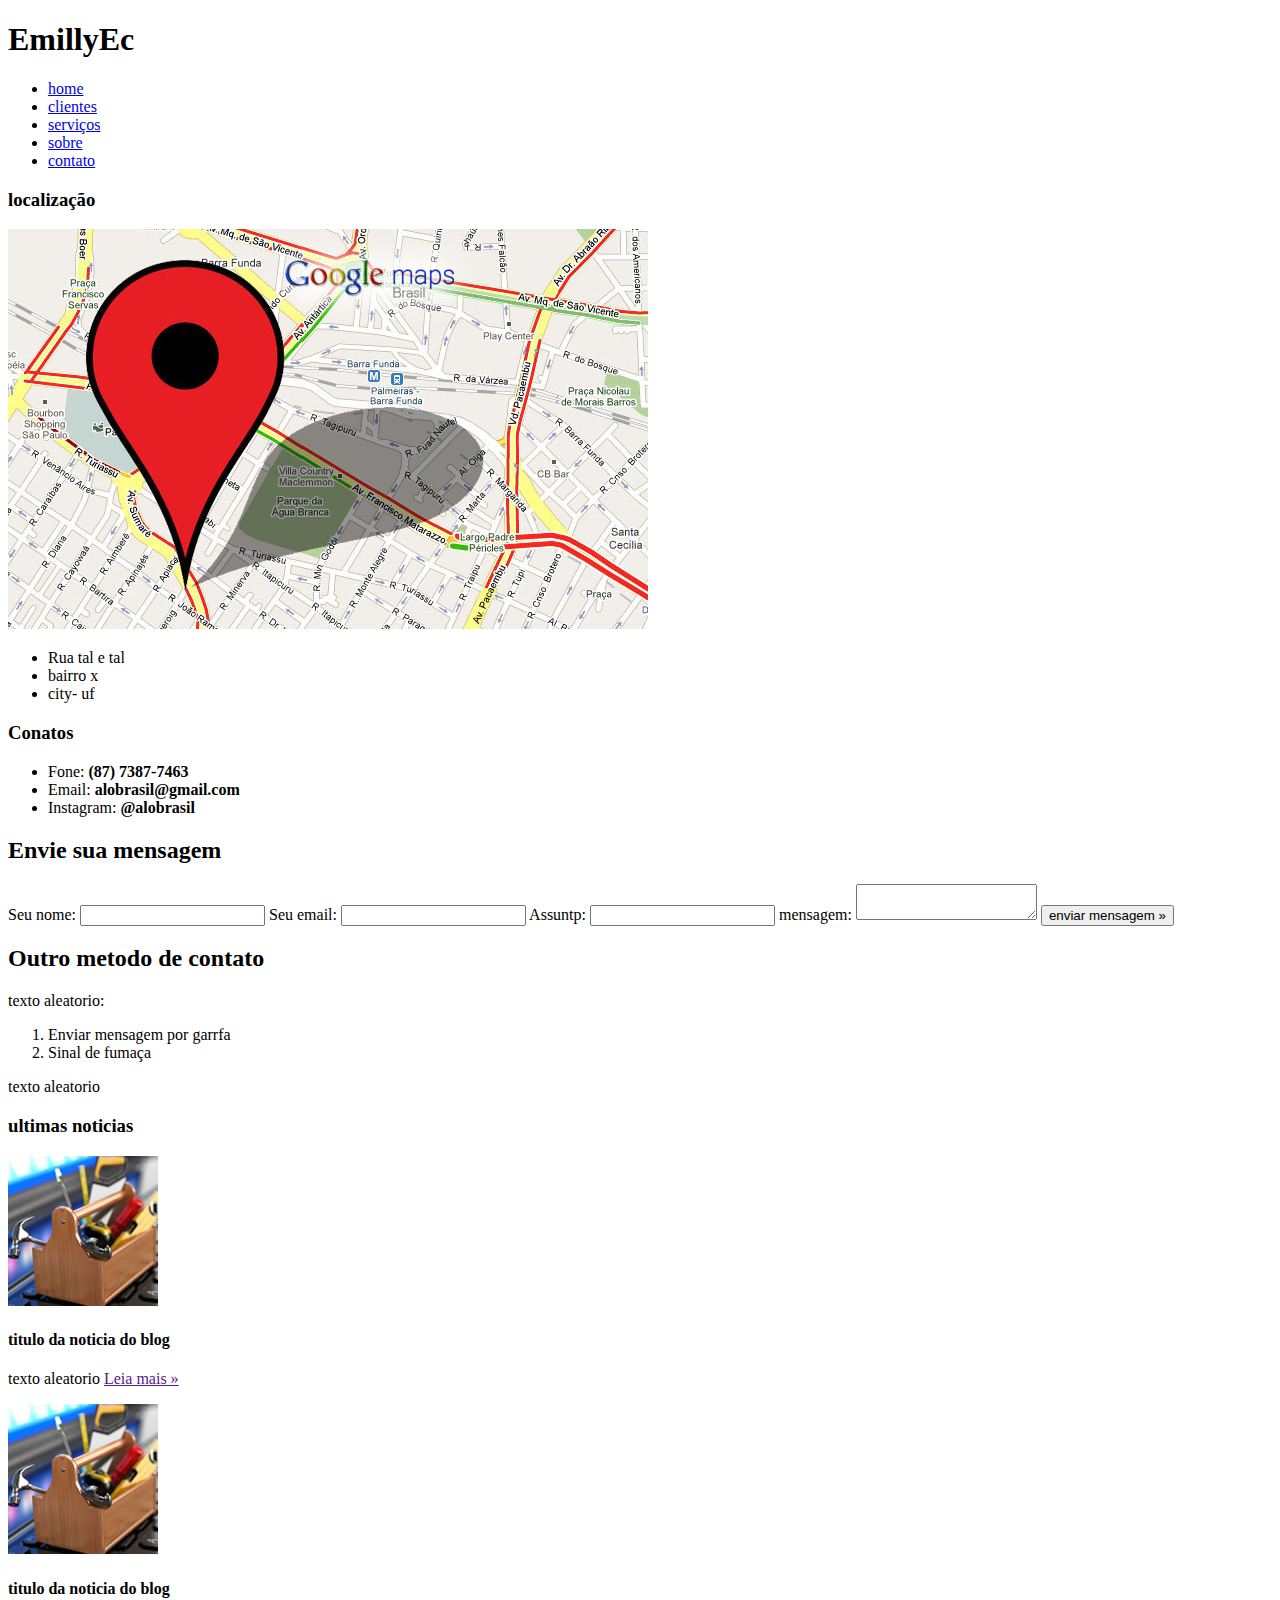
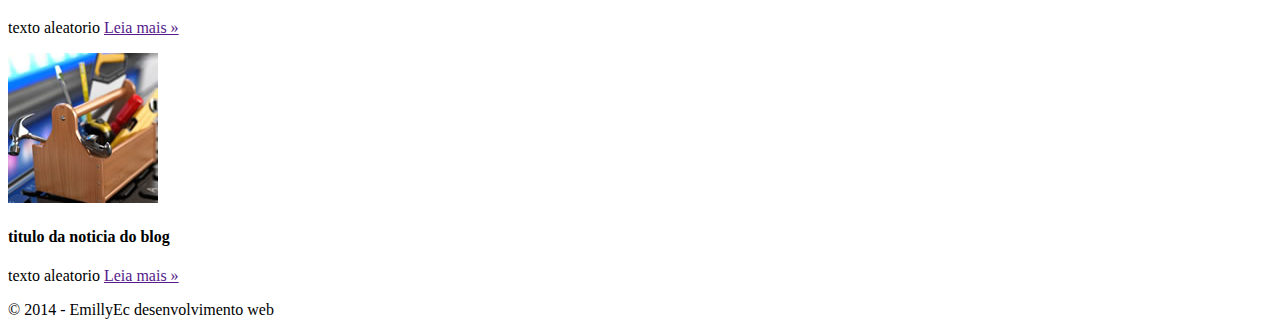
==== contato.html @ 2cedb879 "Add files via upload" ====
<!DOCTYPE html>
<html lang="en">
<head>
    <meta charset="UTF-8">
    <meta http-equiv="X-UA-Compatible" content="IE=edge">
    <meta name="viewport" content="width=device-width, initial-scale=1.0">
    <title>Desenvolvimento web</title>
    <link rel="stylesheet" href="css/normalize.css">
    <link rel="preconnect" href="https://fonts.googleapis.com">
    <link rel="preconnect" href="https://fonts.gstatic.com" crossorigin>
    <link href="https://fonts.googleapis.com/css2?family=Roboto:wght@300&display=swap" rel="stylesheet">
    <link rel="stylesheet" href="css/style.css">
</head>
<body>
    <!--LINHA, COLUNA (12 colunas sempre) E TAMANHO DA COLUNA-->
    <div class="linha">
        <header>
            <div class="coluna col4">
                <h1 class="logo">EmillyEc</h1>
            </div>
            <div class="coluna col8">
                <nav>
                    <ul class="menu inline sem-marcador">
                        <li><a href="index.html">home</a></li>
                        <li><a href="clientes.html">clientes</a></li>
                        <li><a href="servicos.html">serviços</a></li>
                        <li><a href="sobre.html">sobre</a></li>
                        <li><a href="contato.html">contato</a></li>
                    </ul>
                </nav>
            </div>
        </header>
    </div>
    <div class="linha">
        <section>
            <div class="coluna col5 siderbar">
                <h3>localização</h3>
                <img src="img/mapa.jpg" alt="">
                <ul class="sem-marcador sem-padding">
                    <li>Rua tal e tal</li>
                    <li>bairro x</li>
                    <li>city- uf</li>
                </ul>
                <h3>Conatos</h3>
                <ul class="sem-marcador sem-padding">
                    <li> Fone: <strong>(87) 7387-7463</strong></li>
                    <li> Email: <strong>alobrasil@gmail.com</strong></li>
                    <li> Instagram: <strong>@alobrasil</strong></li>
                </ul>
            </div>
            <div class="coluna col7">
                <h2>Envie sua mensagem</h2>
                <form action="">
                    <label for="nome">Seu nome:</label>
                    <input type="text" name="nome" id="nome">
                    <label for="email">Seu email:</label>
                    <input type="text" name="email" id="email">
                    <label for="assunto">Assuntp:</label>
                    <input type="text" name="assunto" id="assunto">
                    <label for="mensagem">mensagem:</label>
                    <textarea name="mensagem" id="mensagem"></textarea>
                    <input type="submit" class="botao" name="enviar" value="enviar mensagem &raquo;">
                </form>
            </div>
        </section>
    </div>
    <div class="conteudo-extra">
        <div class="linha">
            <div class="coluna col7">
                <section>
                    <h2>Outro metodo de contato</h2>
                    <p>texto aleatorio:</p>
                    <ol>
                        <li>Enviar mensagem por garrfa</li>
                        <li>Sinal de fumaça</li>
                    </ol>
                    <p>texto aleatorio</p>                      
                </section>
            </div>
            <div class="coluna col5">
                <h3>ultimas noticias</h3>
                <tl class="noticias">
                    <li>
                        <img src="img/thumb-pequena.jpg" alt="">
                        <h4>titulo da noticia do blog</h4>
                        <p>texto aleatorio <a href="">Leia mais &raquo;</a></p>
                    </li>
                    <li>
                        <img src="img/thumb-pequena.jpg" alt="">
                        <h4>titulo da noticia do blog</h4>
                        <p>texto aleatorio <a href="">Leia mais &raquo;</a></p>
                    </li>
                    <li>
                        <img src="img/thumb-pequena.jpg" alt="">
                        <h4>titulo da noticia do blog</h4>
                        <p>texto aleatorio <a href="">Leia mais &raquo;</a></p>
                    </li>
                </tl>
            </div>
        </div>
    </div>
    <div class="footer">
        <div class="linha">
            <div class="coluna col12">
                <span>&copy; 2014 - EmillyEc desenvolvimento web</span>
            </div>
        </div>
    </div>
</body>
</html>
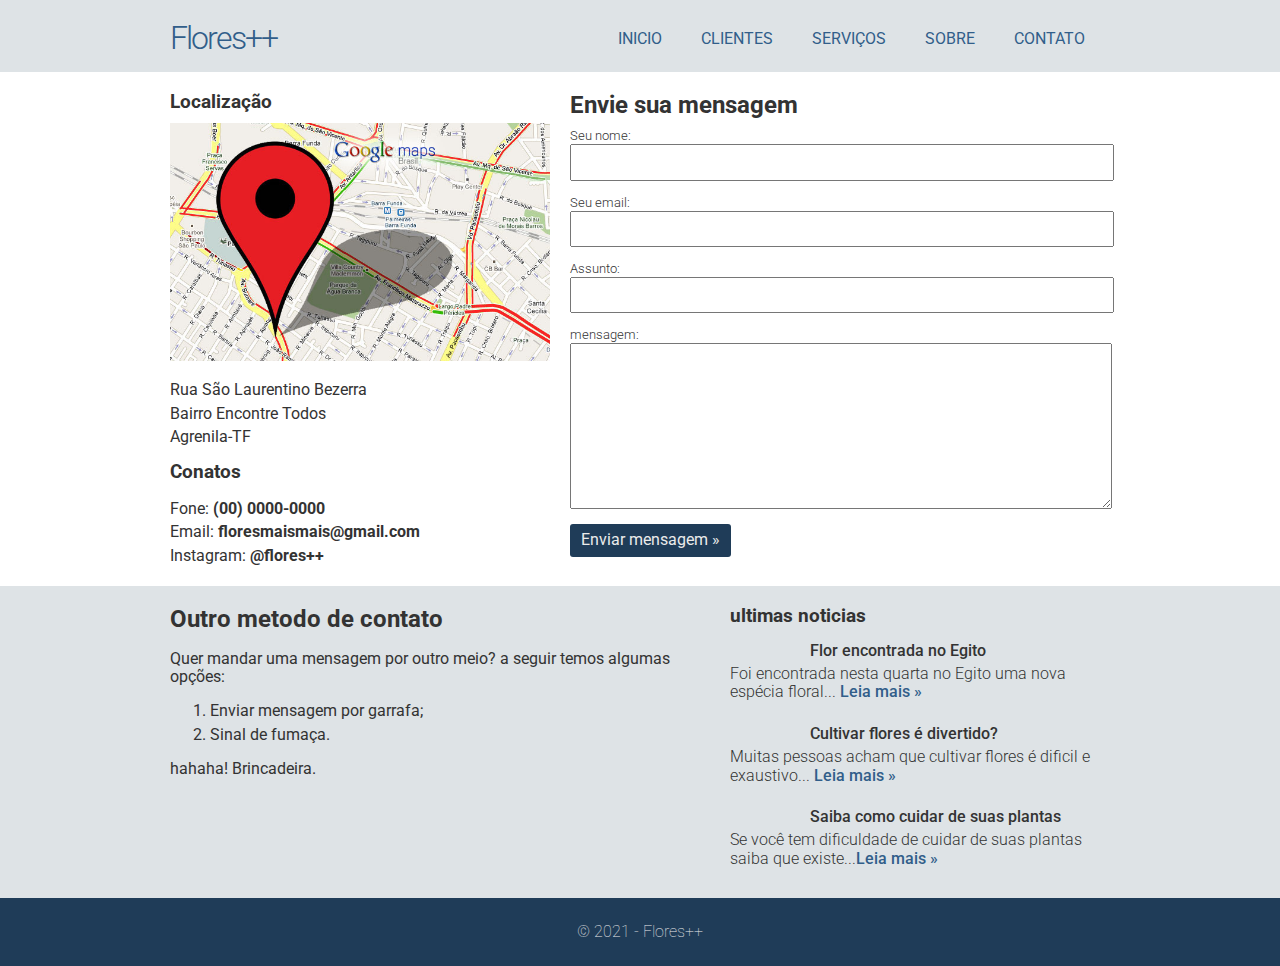
==== commit 8381d6da: "Update contato.html" ====
--- a/contato.html
+++ b/contato.html
@@ -1,10 +1,10 @@
 <!DOCTYPE html>
-<html lang="en">
+<html lang="pt-br">
 <head>
     <meta charset="UTF-8">
     <meta http-equiv="X-UA-Compatible" content="IE=edge">
     <meta name="viewport" content="width=device-width, initial-scale=1.0">
-    <title>Desenvolvimento web</title>
+    <title>Site Flores++</title>
     <link rel="stylesheet" href="css/normalize.css">
     <link rel="preconnect" href="https://fonts.googleapis.com">
     <link rel="preconnect" href="https://fonts.gstatic.com" crossorigin>
@@ -13,53 +13,55 @@
 </head>
 <body>
     <!--LINHA, COLUNA (12 colunas sempre) E TAMANHO DA COLUNA-->
-    <div class="linha">
-        <header>
-            <div class="coluna col4">
-                <h1 class="logo">EmillyEc</h1>
-            </div>
-            <div class="coluna col8">
-                <nav>
-                    <ul class="menu inline sem-marcador">
-                        <li><a href="index.html">home</a></li>
-                        <li><a href="clientes.html">clientes</a></li>
-                        <li><a href="servicos.html">serviços</a></li>
-                        <li><a href="sobre.html">sobre</a></li>
-                        <li><a href="contato.html">contato</a></li>
-                    </ul>
-                </nav>
-            </div>
-        </header>
+    <div class="header">
+        <div class="linha">
+            <header>
+                <div class="coluna col4">
+                    <h1 class="logo">Flores++</h1>
+                </div>
+                <div class="coluna col8">
+                    <nav>
+                        <ul class="menu inline sem-marcador">
+                            <li><a href="index.html">inicio</a></li>
+                            <li><a href="clientes.html">clientes</a></li>
+                            <li><a href="servicos.html">serviços</a></li>
+                            <li><a href="sobre.html">sobre</a></li>
+                            <li><a href="contato.html">contato</a></li>
+                        </ul>
+                    </nav>
+                </div>
+            </header>
+        </div>
     </div>
     <div class="linha">
         <section>
             <div class="coluna col5 siderbar">
-                <h3>localização</h3>
+                <h3>Localização</h3>
                 <img src="img/mapa.jpg" alt="">
                 <ul class="sem-marcador sem-padding">
-                    <li>Rua tal e tal</li>
-                    <li>bairro x</li>
-                    <li>city- uf</li>
+                    <li>Rua São Laurentino Bezerra</li>
+                    <li>Bairro Encontre Todos</li>
+                    <li>Agrenila-TF</li>
                 </ul>
                 <h3>Conatos</h3>
                 <ul class="sem-marcador sem-padding">
-                    <li> Fone: <strong>(87) 7387-7463</strong></li>
-                    <li> Email: <strong>alobrasil@gmail.com</strong></li>
-                    <li> Instagram: <strong>@alobrasil</strong></li>
+                    <li> Fone: <strong>(00) 0000-0000</strong></li>
+                    <li> Email: <strong>floresmaismais@gmail.com</strong></li>
+                    <li> Instagram: <strong>@flores++</strong></li>
                 </ul>
             </div>
-            <div class="coluna col7">
+            <div class="coluna col7 contato">
                 <h2>Envie sua mensagem</h2>
                 <form action="">
                     <label for="nome">Seu nome:</label>
                     <input type="text" name="nome" id="nome">
                     <label for="email">Seu email:</label>
                     <input type="text" name="email" id="email">
-                    <label for="assunto">Assuntp:</label>
+                    <label for="assunto">Assunto:</label>
                     <input type="text" name="assunto" id="assunto">
                     <label for="mensagem">mensagem:</label>
                     <textarea name="mensagem" id="mensagem"></textarea>
-                    <input type="submit" class="botao" name="enviar" value="enviar mensagem &raquo;">
+                    <input type="submit" class="botao" name="enviar" value="Enviar mensagem &raquo;">
                 </form>
             </div>
         </section>
@@ -69,42 +71,42 @@
             <div class="coluna col7">
                 <section>
                     <h2>Outro metodo de contato</h2>
-                    <p>texto aleatorio:</p>
+                    <p>Quer mandar uma mensagem por outro meio? a seguir temos algumas opções:</p>
                     <ol>
-                        <li>Enviar mensagem por garrfa</li>
-                        <li>Sinal de fumaça</li>
+                        <li>Enviar mensagem por garrafa;</li>
+                        <li>Sinal de fumaça.</li>
                     </ol>
-                    <p>texto aleatorio</p>                      
+                    <p>hahaha! Brincadeira.</p>                     
                 </section>
             </div>
             <div class="coluna col5">
                 <h3>ultimas noticias</h3>
-                <tl class="noticias">
+                <ul class="sem-marcador sem-padding noticias">
                     <li>
-                        <img src="img/thumb-pequena.jpg" alt="">
-                        <h4>titulo da noticia do blog</h4>
-                        <p>texto aleatorio <a href="">Leia mais &raquo;</a></p>
+                        <img src="https://imagens-revista.vivadecora.com.br/uploads/2018/05/tipos-de-flores-ger%C3%A2nio.jpg" alt="">
+                        <h4>Flor encontrada no Egito</h4>
+                        <p>Foi encontrada nesta quarta no Egito uma nova espécia floral... <a href="">Leia mais &raquo;</a></p>
                     </li>
                     <li>
-                        <img src="img/thumb-pequena.jpg" alt="">
-                        <h4>titulo da noticia do blog</h4>
-                        <p>texto aleatorio <a href="">Leia mais &raquo;</a></p>
+                        <img src="https://imagens-revista.vivadecora.com.br/uploads/2018/05/tipos-de-flores-%C3%ADris.jpg" alt="">
+                        <h4>Cultivar flores é divertido?</h4>
+                        <p>Muitas pessoas acham que cultivar flores é dificil e exaustivo... <a href="">Leia mais &raquo;</a></p>
                     </li>
                     <li>
-                        <img src="img/thumb-pequena.jpg" alt="">
-                        <h4>titulo da noticia do blog</h4>
-                        <p>texto aleatorio <a href="">Leia mais &raquo;</a></p>
+                        <img src="https://imagens-revista.vivadecora.com.br/uploads/2018/05/tipos-de-plantas-Jacinto.jpg" alt="">
+                        <h4>Saiba como cuidar de suas plantas</h4>
+                        <p>Se você tem dificuldade de cuidar de suas plantas saiba que existe...<a href="">Leia mais &raquo;</a></p>
                     </li>
-                </tl>
+                </ul>
             </div>
         </div>
     </div>
     <div class="footer">
         <div class="linha">
             <div class="coluna col12">
-                <span>&copy; 2014 - EmillyEc desenvolvimento web</span>
+                <span>&copy; 2021 - Flores++</span>
             </div>
         </div>
     </div>
 </body>
-</html>+</html>
--- a/css/style.css
+++ b/css/style.css
@@ -0,0 +1,177 @@
+body{
+    font-family: 'Roboto', sans-serif;
+    color: #333;
+}
+a:link, a:active, a:visited{
+    color: #315e8a;
+    text-decoration: none;
+}
+a:hover{
+    text-decoration: underline;
+}
+/*grid 960ppx*/
+.linha{
+    width: 960px;
+    margin: 0 auto;
+    overflow: auto;
+    padding: 5px 0;
+}
+.coluna{
+    padding: 0 10px;
+    float: left;
+
+}
+.col1{
+    width: 60px;
+}
+.col2{
+    width: 140px;
+}
+.col3{
+    width: 220px;
+}
+.col4{
+    width: 300px;
+}
+.col5{
+    width: 380px;
+}
+.col6{
+    width: 460px;
+}
+.col7{
+    width: 540px;
+}
+.col8{
+    width: 620px;
+}
+.col9{
+    width: 700px;
+}
+.col10{
+    width: 780px;
+}
+.col11{
+    width: 860px;
+}
+.col12{
+    width: 940px;
+}
+/* estilos reutilizaveis*/
+.sem-padding{
+    padding: 0 !important;
+}
+.sem-margin{
+    margin: 0 !important;
+}
+h1, h2, h3, h4, h5, h6{
+    font-size: 500;
+    margin: 15px 0 10px 0;
+}
+ul li, ol li{
+    margin-bottom: 5px;
+}
+ul.inline li, ol.inline li{
+    display: inline;
+    margin-right: 15px;
+}
+/*Ultimo elemento nao recebe esses estilos (last-child)*/
+ul.inline li:last-child, ol.inline li:last-child{
+    margin-right: 15px;
+}
+ul.sem-marcador, ol.sem-marcador{
+    list-style: none;
+}
+a.botao, input.botao{
+    background-color: #1f3c58;
+    padding: 5px 10px;
+    border-radius: 3px;
+    color: #ebebeb;
+    cursor: pointer;
+    margin: 5px 0;
+    display: inline-block;
+    border: none;
+}
+a.botao:hover, input.botao:hover{
+    background-color: #315e8a;
+    text-decoration: none;
+}
+img{
+    max-width: 100%;
+    height: auto;
+}
+
+/*layout do site*/
+
+.header{
+    background-color: #dee3e6;
+}
+h1.logo{
+    font-weight: 300;
+    color: #315e8a;
+    letter-spacing: -2px;
+}
+.conteudo-extra{
+    background-color:#dee3e6;
+}
+.footer{
+    background-color: #1f3c58;
+    color:#ebebeb;
+    padding: 20px 0;
+    text-align: center;
+    font-weight: 100;
+}
+.menu{
+    text-transform: uppercase;
+    text-align: right;
+    margin-top: 25px;
+}
+.menu li a{
+    padding: 5px 10px;
+    border-radius: 3px;
+}
+.menu li a:hover{
+    text-decoration: none;
+    background-color: #1f3c58;
+    color: #ebebeb ;
+}
+ul.noticias li{
+    clear:both;
+    display: bock;
+    overflow: hidden;
+    margin-bottom: 20px;
+}
+ul.noticias li img{
+    width: 70px;
+    height: auto;
+    margin-right: 10px;
+    float: left;
+}
+ul.noticias li h4{
+    margin: -2px 0 5px 0;
+    font-weight: 500;
+}
+ul.noticias li p{
+    margin: 5px 0;
+    font-weight: 300;
+}
+ul.noticias li p a{
+    font-weight: 500;
+}
+.contato label{
+    display: block;
+    font-size: 13px;
+    font-weight: 300;
+}
+.contato input, .contato textarea{
+    display: block;
+    margin-bottom: 15px;
+    padding: 7px 2%;
+    width: 96%;
+}
+.contato textarea{
+    height: 150px;
+}
+.contato input.botao{
+    width: auto;
+}